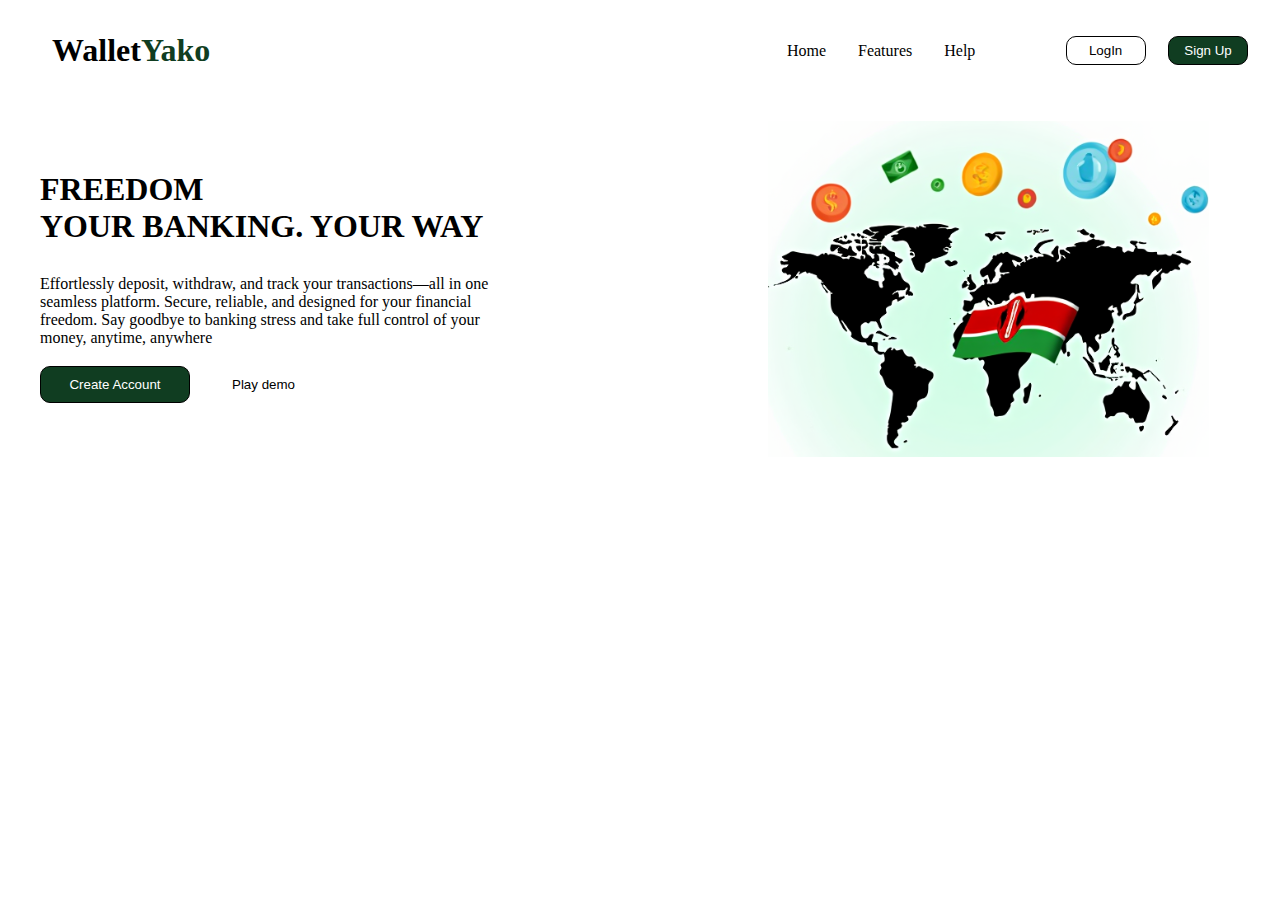
==== index.html @ 20c436d4 "added styles to he first section" ====
<!DOCTYPE html>
<html lang="en">
  <head>
    <meta charset="UTF-8" />
    <meta name="viewport" content="width=device-width, initial-scale=1.0" />
    <link
      href="https://unpkg.com/boxicons@2.1.4/css/boxicons.min.css"
      rel="stylesheet"
    />
    <link rel="stylesheet" href="style.css" />
    <title>WalletYako</title>
  </head>
  <body>
    <header>
    <nav>
      <h1 class="logo">Wallet<span class="logo2">Yako</span></h1>
      <ul class="nav-links">
        <li><a href="/">Home</a></li>
        <li><a href="features.html">Features</a></li>
        <li><a href="help">Help</a></li>
      </ul>
      <div class="nav-buttons">
        <button class="login">LogIn</button>
        <button class="sign-up">Sign Up</button>
      </div>
    </nav>
    </header>
    <section class="page1">
      <div class="left-section">
        <h1>
          FREEDOM<br />
          YOUR BANKING. YOUR WAY
        </h1>
        <p>
          Effortlessly deposit, withdraw, and track your transactions—all in one
          seamless platform. Secure, reliable, and designed for your financial
          freedom. Say goodbye to banking stress and take full control of your
          money, anytime, anywhere
        </p>
        <div class="buttons">
          <button class="create-account">Create Account</button>
          <button class="play-demo">Play demo</button>
        </div>
      </div>
      <div class="right-section">
        <figure>
          <img src="assets/Screenshot 2025-03-14 121704.png" alt="hero" />
        </figure>
      </div>
    </section>
  </body>
</html>
---- style.css ----
* {
  padding: 0;
  margin: 0;
  box-sizing: border-box;
}
nav {
  display: flex;
  padding: 32px;
  align-items: center;
  justify-content: space-between;
}
.nav-links {
  list-style: none;
  display: flex;
  gap: 2em;
  margin-left: 40%;
}
.nav-links a {
  text-decoration: none;
  color: black;
}
.nav-links a:hover {
  color: rgb(194, 207, 199);
}
.nav-buttons {
  display: flex;
  gap: 1.4em;
}
.login {
  padding: 6px;
  background-color: transparent;
  border: 1px solid black;
  border-radius: 10px;
  width: 80px;
}
.sign-up {
  padding: 6px;
  background-color: transparent;
  border: 1px solid black;
  border-radius: 10px;
  width: 80px;
  background-color: rgb(16, 61, 33);
  color: white;
}
.logo2 {
  color: rgb(16, 61, 33);
}
.logo {
  margin-left: 20px;
}
.page1 {
  display: flex;
  justify-content: space-between;
  margin-top: 20px;
}
.left-section {
  padding: 20px;
  width: 40%;
  margin-top: 30px;
  margin-left: 20px;
}
.left-section h1 {
  margin-bottom: 30px;
}
.left-section p {
  display: flex;
}
.right-section {
  width: 40%;
}
.buttons {
  display: flex;
  margin-top: 4%;
  gap: 2em;
}
.create-account {
  padding: 10px;
  border: 1px solid black;
  border-radius: 10px;
  color: white;
  background-color: rgb(16, 61, 33);
  width: 150px;
}
.create-account:hover {
  background-color: transparent;
  cursor: pointer;
  color: black;
}
.sign-up:hover {
  background-color: transparent;
  cursor: pointer;
  color: black;
}
.login:hover {
  background-color: rgb(16, 61, 33);
  color: white;
  cursor: pointer;
}
.play-demo {
  padding: 10px;
  border: none;
  background-color: white;
}
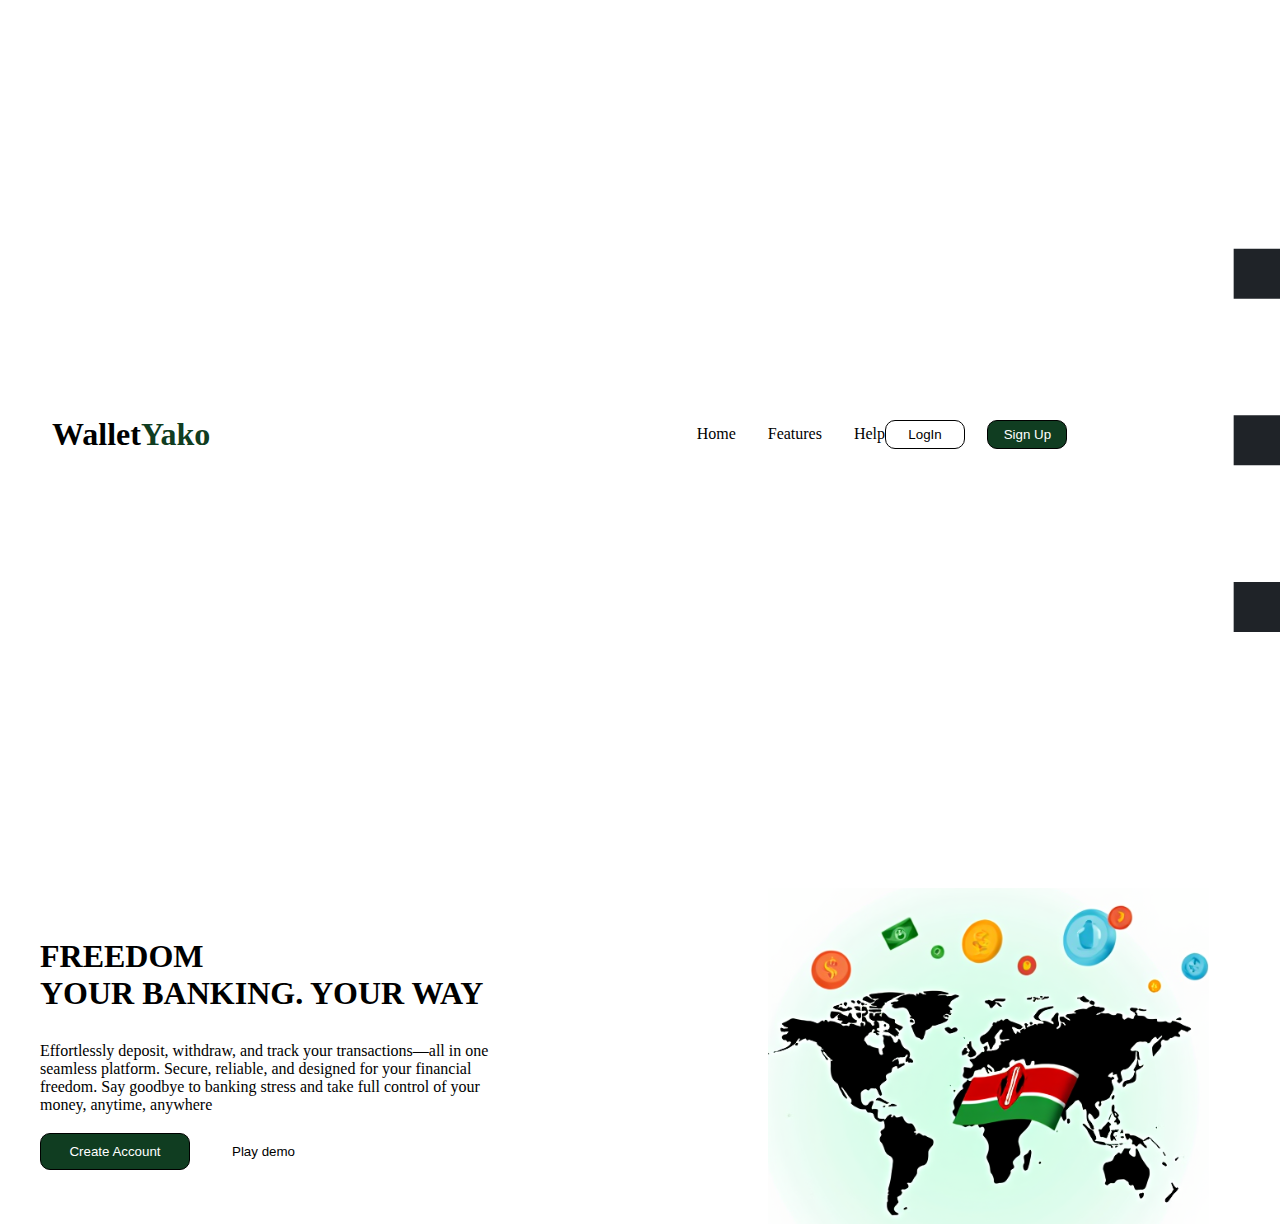
==== commit c902893d: "added a hamburger menu" ====
--- a/index.html
+++ b/index.html
@@ -12,18 +12,21 @@
   </head>
   <body>
     <header>
-    <nav>
-      <h1 class="logo">Wallet<span class="logo2">Yako</span></h1>
-      <ul class="nav-links">
-        <li><a href="/">Home</a></li>
-        <li><a href="features.html">Features</a></li>
-        <li><a href="help">Help</a></li>
-      </ul>
-      <div class="nav-buttons">
-        <button class="login">LogIn</button>
-        <button class="sign-up">Sign Up</button>
-      </div>
-    </nav>
+      <nav>
+        <h1 class="logo">Wallet<span class="logo2">Yako</span></h1>
+        <ul class="nav-links">
+          <li><a href="/">Home</a></li>
+          <li><a href="features.html">Features</a></li>
+          <li><a href="help">Help</a></li>
+        </ul>
+        <div class="nav-buttons">
+          <button class="login">LogIn</button>
+          <button class="sign-up">Sign Up</button>
+        </div>
+        <figure>
+          <img src="assets/hamburger-menu-svgrepo-com.svg" alt="ham" class="hamburger" />
+        </figure>
+      </nav>
     </header>
     <section class="page1">
       <div class="left-section">
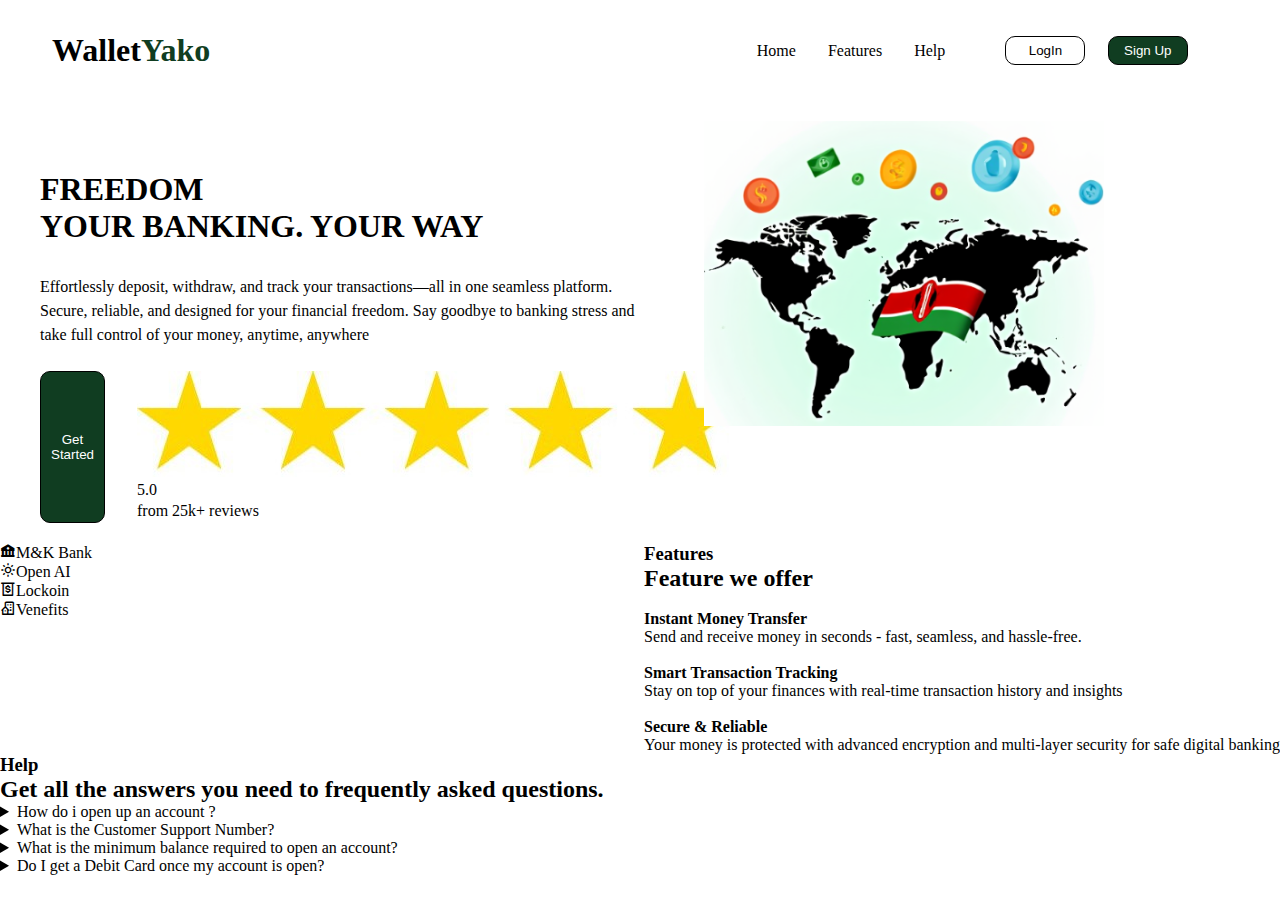
==== commit 29f3c02a: "code update" ====
--- a/index.html
+++ b/index.html
@@ -16,15 +16,19 @@
         <h1 class="logo">Wallet<span class="logo2">Yako</span></h1>
         <ul class="nav-links">
           <li><a href="/">Home</a></li>
-          <li><a href="features.html">Features</a></li>
-          <li><a href="help">Help</a></li>
+          <li><a href="#features">Features</a></li>
+          <li><a href="#help">Help</a></li>
         </ul>
         <div class="nav-buttons">
           <button class="login">LogIn</button>
           <button class="sign-up">Sign Up</button>
         </div>
         <figure>
-          <img src="assets/hamburger-menu-svgrepo-com.svg" alt="ham" class="hamburger" />
+          <img
+            src="assets/hamburger-menu-svgrepo-com.svg"
+            alt="ham"
+            class="hamburger"
+          />
         </figure>
       </nav>
     </header>
@@ -41,8 +45,14 @@
           money, anytime, anywhere
         </p>
         <div class="buttons">
-          <button class="create-account">Create Account</button>
-          <button class="play-demo">Play demo</button>
+          <button class="create-account">Get Started</button>
+          <div class="rate">
+            <figure>
+              <img src="assets/review.jpg" alt="" class="review" />
+            </figure>
+            <span class="rate1">5.0</span>
+            <p>from 25k+ reviews</p>
+          </div>
         </div>
       </div>
       <div class="right-section">
@@ -50,6 +60,65 @@
           <img src="assets/Screenshot 2025-03-14 121704.png" alt="hero" />
         </figure>
       </div>
+      <section class="partb">
+        <p><i class="bx bxs-bank"></i>M&K Bank</p>
+        <p><i class="bx bx-sun"></i>Open AI</p>
+        <p><i class="bx bx-money-withdraw"></i>Lockoin</p>
+        <p><i class="bx bx-building-house"></i>Venefits</p>
+      </section>
+      <section id="features">
+        <header class="feature-head">
+          <h3>Features</h3>
+          <h2>Feature we offer</h2>
+        </header>
+      <section class="features-content">
+        <div>
+          <figure><img src="" alt="" /></figure>
+          <h4>Instant Money Transfer</h4>
+          <p>
+            Send and receive money in seconds - fast, seamless, and hassle-free.
+          </p>
+        </div>
+        <div>
+          <figure><img src="" alt="" /></figure>
+          <h4>Smart Transaction Tracking</h4>
+          <p>
+            Stay on top of your finances with real-time transaction history and
+            insights
+          </p>
+        </div>
+        <div>
+          <figure>
+            <img src="" alt="" />
+          </figure>
+          <h4>Secure & Reliable</h4>
+          <p>
+            Your money is protected with advanced encryption and multi-layer
+            security for safe digital banking
+          </p>
+        </div>
+      </section>
+      </section>
+    </section>
+    <section id="help">
+      <h3>Help</h3>
+      <h2>Get all the answers you need to frequently asked questions.</h2>
+    </section>
+    <section class="help-faq">
+      <details>
+        <summary>How do i open up an account ?</summary>
+      </details>
+      <details>
+        <summary>What is the Customer Support Number?</summary>
+      </details>
+      <details>
+        <summary>
+          What is the minimum balance required to open an account?
+        </summary>
+      </details>
+      <details>
+        <summary>Do I get a Debit Card once my account is open?</summary>
+      </details>
     </section>
   </body>
 </html>
--- a/style.css
+++ b/style.css
@@ -2,6 +2,11 @@
   padding: 0;
   margin: 0;
   box-sizing: border-box;
+}
+.hamburger {
+  width: 40px;
+  cursor: pointer;
+  display: none;
 }
 nav {
   display: flex;
@@ -52,10 +57,11 @@
   display: flex;
   justify-content: space-between;
   margin-top: 20px;
+  flex-wrap: wrap;
 }
 .left-section {
   padding: 20px;
-  width: 40%;
+  width: 50%;
   margin-top: 30px;
   margin-left: 20px;
 }
@@ -64,9 +70,15 @@
 }
 .left-section p {
   display: flex;
+  line-height: 1.5;
 }
 .right-section {
-  width: 40%;
+  width: 45%;
+}
+.right-section img {
+  width: 100%;
+  max-width: 400px;
+  height: auto;
 }
 .buttons {
   display: flex;
@@ -101,3 +113,26 @@
   border: none;
   background-color: white;
 }
+@media (max-width: 768px) {
+  .nav-links,
+  .nav-buttons {
+    display: none;
+    flex-direction: column;
+    text-align: center;
+  }
+  .hamburger {
+    display: block;
+  }
+  .page1 {
+    flex-direction: column;
+    text-align: center;
+  }
+  .left-section,
+  .right-section {
+    width: 100%;
+  }
+  .buttons {
+    flex-direction: column-reverse;
+    align-items: center;
+  }
+}
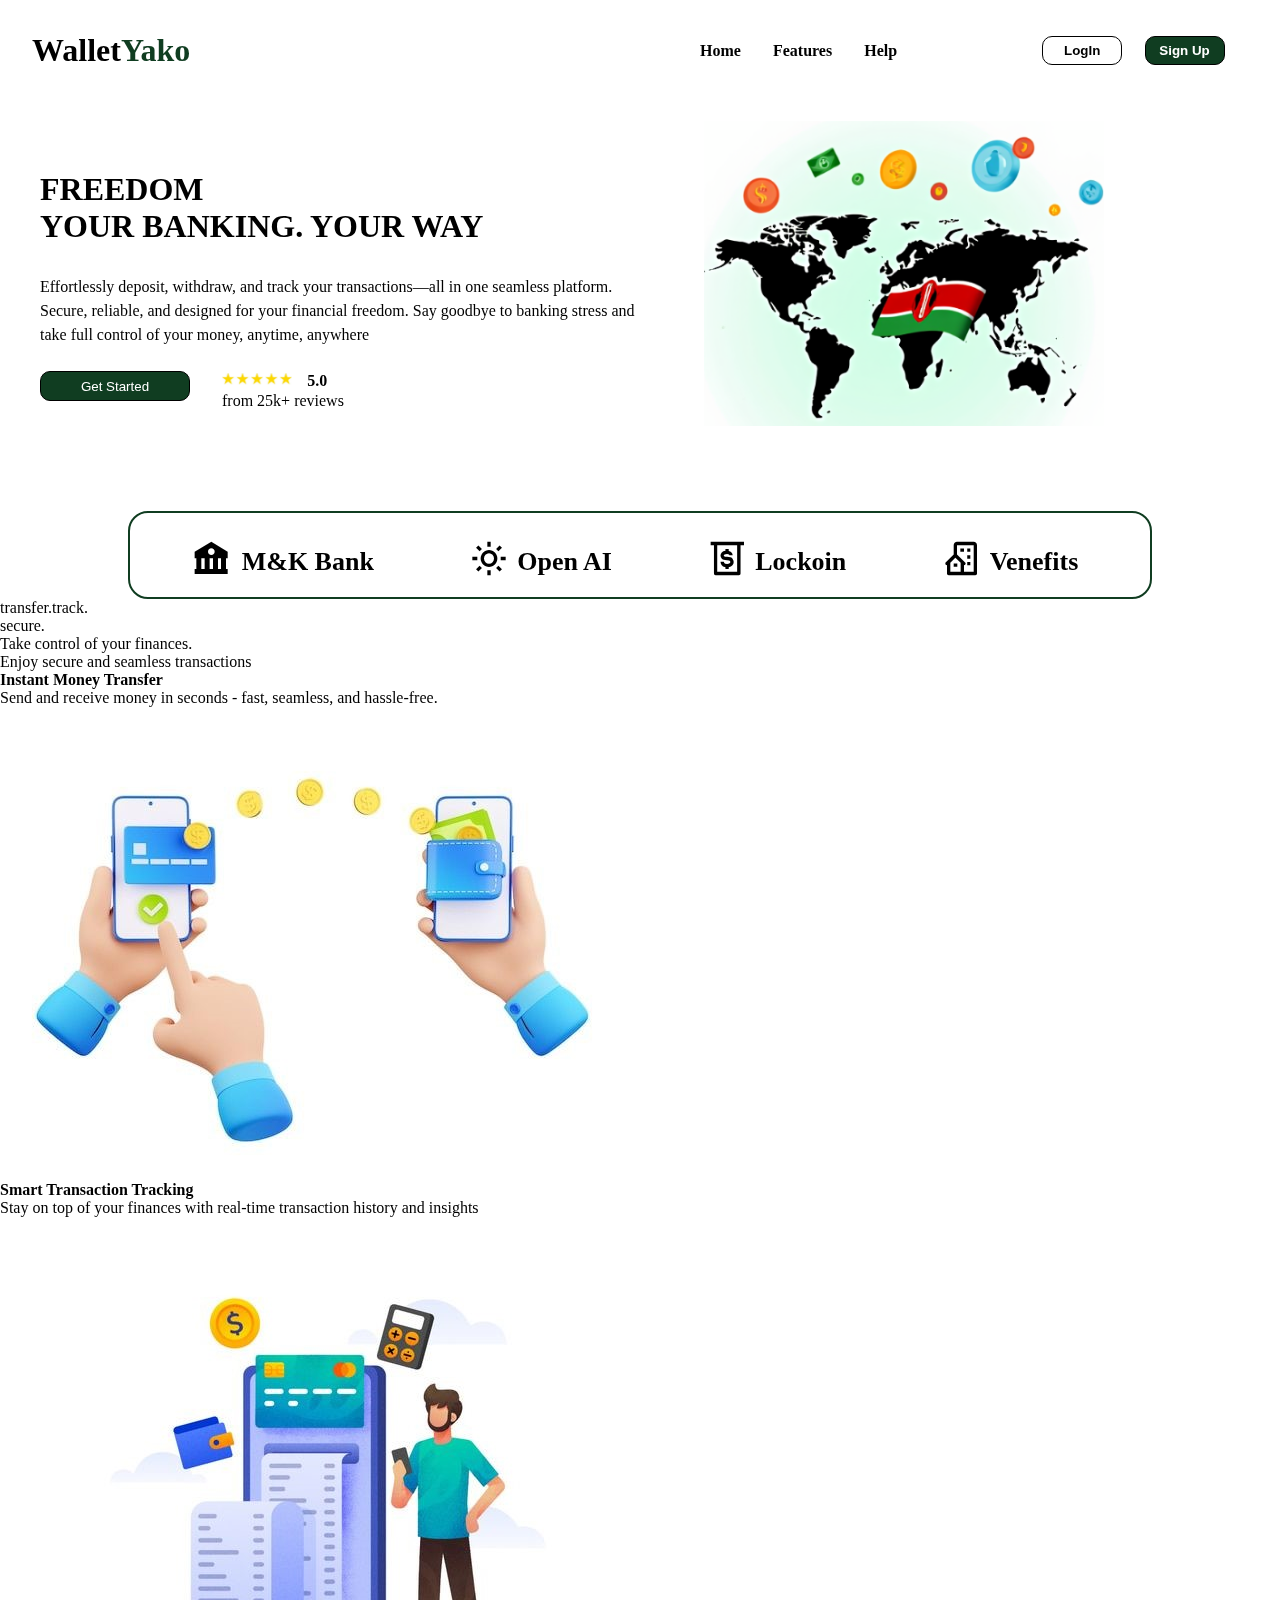
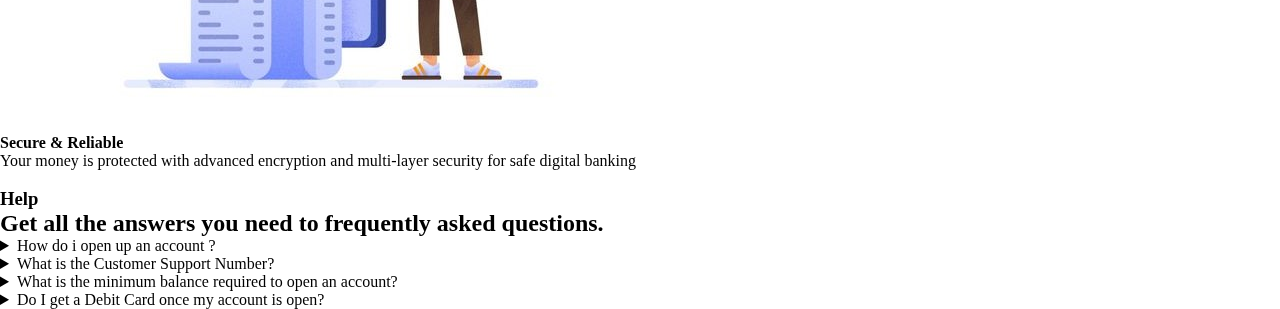
==== commit f4ccf44c: "developed features section" ====
--- a/index.html
+++ b/index.html
@@ -11,8 +11,8 @@
     <title>WalletYako</title>
   </head>
   <body>
-    <header>
-      <nav>
+    <section class="pageOne">
+           <nav>
         <h1 class="logo">Wallet<span class="logo2">Yako</span></h1>
         <ul class="nav-links">
           <li><a href="/">Home</a></li>
@@ -48,7 +48,7 @@
           <button class="create-account">Get Started</button>
           <div class="rate">
             <figure>
-              <img src="assets/review.jpg" alt="" class="review" />
+              <img src="assets/review.png" alt="" class="review" />
             </figure>
             <span class="rate1">5.0</span>
             <p>from 25k+ reviews</p>
@@ -66,38 +66,65 @@
         <p><i class="bx bx-money-withdraw"></i>Lockoin</p>
         <p><i class="bx bx-building-house"></i>Venefits</p>
       </section>
+    </section>
+      
       <section id="features">
-        <header class="feature-head">
-          <h3>Features</h3>
-          <h2>Feature we offer</h2>
-        </header>
-      <section class="features-content">
-        <div>
-          <figure><img src="" alt="" /></figure>
-          <h4>Instant Money Transfer</h4>
-          <p>
-            Send and receive money in seconds - fast, seamless, and hassle-free.
-          </p>
-        </div>
-        <div>
-          <figure><img src="" alt="" /></figure>
-          <h4>Smart Transaction Tracking</h4>
-          <p>
-            Stay on top of your finances with real-time transaction history and
-            insights
-          </p>
-        </div>
-        <div>
-          <figure>
-            <img src="" alt="" />
-          </figure>
-          <h4>Secure & Reliable</h4>
-          <p>
-            Your money is protected with advanced encryption and multi-layer
-            security for safe digital banking
-          </p>
-        </div>
-      </section>
+         <section class="sectionA">
+          <p>transfer.track.<br>
+            secure.</p>
+            <span>Take control of your finances.<br>
+Enjoy secure and seamless transactions</span>
+
+        </section>
+        <section class="features-content">
+          <div> 
+            <div class="div2"> 
+            <h4>Instant Money Transfer</h4>
+            <p>
+              Send and receive money in seconds - fast, seamless, and
+              hassle-free.
+            </p>  
+            </div>
+            <figure>
+              <img
+                src="assets/transfer.jpg"
+                alt=""
+              />
+            </figure>
+          </div>
+          <div >
+            <div class="div2">
+            <h4>Smart Transaction Tracking</h4>
+            <p>
+              Stay on top of your finances with real-time transaction history
+              and insights
+            </p>  
+            </div>
+            <figure>
+              <img
+                src="assets/track.jpg"
+                alt="track"
+              />
+            </figure>
+          </div>
+          <div>
+            <div class="div2">
+             <h4>Secure & Reliable</h4>
+            <p>
+              Your money is protected with advanced encryption and multi-layer
+              security for safe digital banking
+            </p> 
+            </div>
+            
+            <figure>
+              <img
+                src="https://img.freepik.com/free-photo/online-payment-security-concept-3d-phone-bill_107791-16722.jpg"
+                alt=""
+              />
+            </figure>
+          </div>
+        </section>
+       
       </section>
     </section>
     <section id="help">
--- a/style.css
+++ b/style.css
@@ -3,11 +3,20 @@
   margin: 0;
   box-sizing: border-box;
 }
+body {
+  background-image: url(https://i.pinimg.com/736x/2c/68/97/2c68979de1d5babaa8306c4c79259e2e.jpg);
+  background-repeat: no-repeat;
+  background-position: center;
+  background-size: cover;
+  backdrop-filter: blur(20px);
+}
+
 .hamburger {
   width: 40px;
   cursor: pointer;
   display: none;
 }
+
 nav {
   display: flex;
   padding: 32px;
@@ -23,6 +32,7 @@
 .nav-links a {
   text-decoration: none;
   color: black;
+  font-weight: 600;
 }
 .nav-links a:hover {
   color: rgb(194, 207, 199);
@@ -30,6 +40,7 @@
 .nav-buttons {
   display: flex;
   gap: 1.4em;
+  margin-left: 10%;
 }
 .login {
   padding: 6px;
@@ -37,8 +48,10 @@
   border: 1px solid black;
   border-radius: 10px;
   width: 80px;
+  font-weight: 600;
 }
 .sign-up {
+  font-weight: 600;
   padding: 6px;
   background-color: transparent;
   border: 1px solid black;
@@ -50,9 +63,7 @@
 .logo2 {
   color: rgb(16, 61, 33);
 }
-.logo {
-  margin-left: 20px;
-}
+
 .page1 {
   display: flex;
   justify-content: space-between;
@@ -86,12 +97,31 @@
   gap: 2em;
 }
 .create-account {
-  padding: 10px;
+  /* padding: 10px; */
   border: 1px solid black;
   border-radius: 10px;
   color: white;
   background-color: rgb(16, 61, 33);
   width: 150px;
+  height: 30px;
+}
+.review {
+  width: 70px;
+}
+.rate span {
+  position: relative;
+  left: 70%;
+  top: -29%;
+  font-weight: 600;
+}
+
+.rate p {
+  position: relative;
+  top: -30%;
+}
+.rate span2 {
+  position: relative;
+  left: -15%;
 }
 .create-account:hover {
   background-color: transparent;
@@ -113,12 +143,48 @@
   border: none;
   background-color: white;
 }
+.partb {
+  margin-top: 60px;
+  width: 100%;
+  display: flex;
+  align-items: center;
+  justify-content: space-around;
+  padding: 20px;
+  font-size: 26px;
+  font-weight: 600;
+  border: 2px solid rgb(16, 61, 33);
+  width: 80%;
+  margin-left: 10%;
+  border-radius: 20px;
+}
+.partb i {
+  font-size: 40px;
+  position: relative;
+  bottom: -6px;
+  left: -6%;
+
+}
+
+.feature-head {
+  display: flex;
+  align-items: center;
+  justify-content: center;
+  flex-direction: column;
+  width: 90vw;
+  padding: 20px;
+  margin-top: 10px;
+}
+
 @media (max-width: 768px) {
   .nav-links,
   .nav-buttons {
-    display: none;
+    visibility: hidden;
     flex-direction: column;
     text-align: center;
+  }
+  .rate span {
+    position: relative;
+    left: 0;
   }
   .hamburger {
     display: block;
@@ -126,13 +192,20 @@
   .page1 {
     flex-direction: column;
     text-align: center;
+    position: relative;
   }
   .left-section,
   .right-section {
     width: 100%;
+    margin-left: 25px;
   }
   .buttons {
     flex-direction: column-reverse;
     align-items: center;
   }
-}
+  .partb {
+    display: flex;
+    flex-direction: column;
+    margin-left: 25px;
+  }
+}
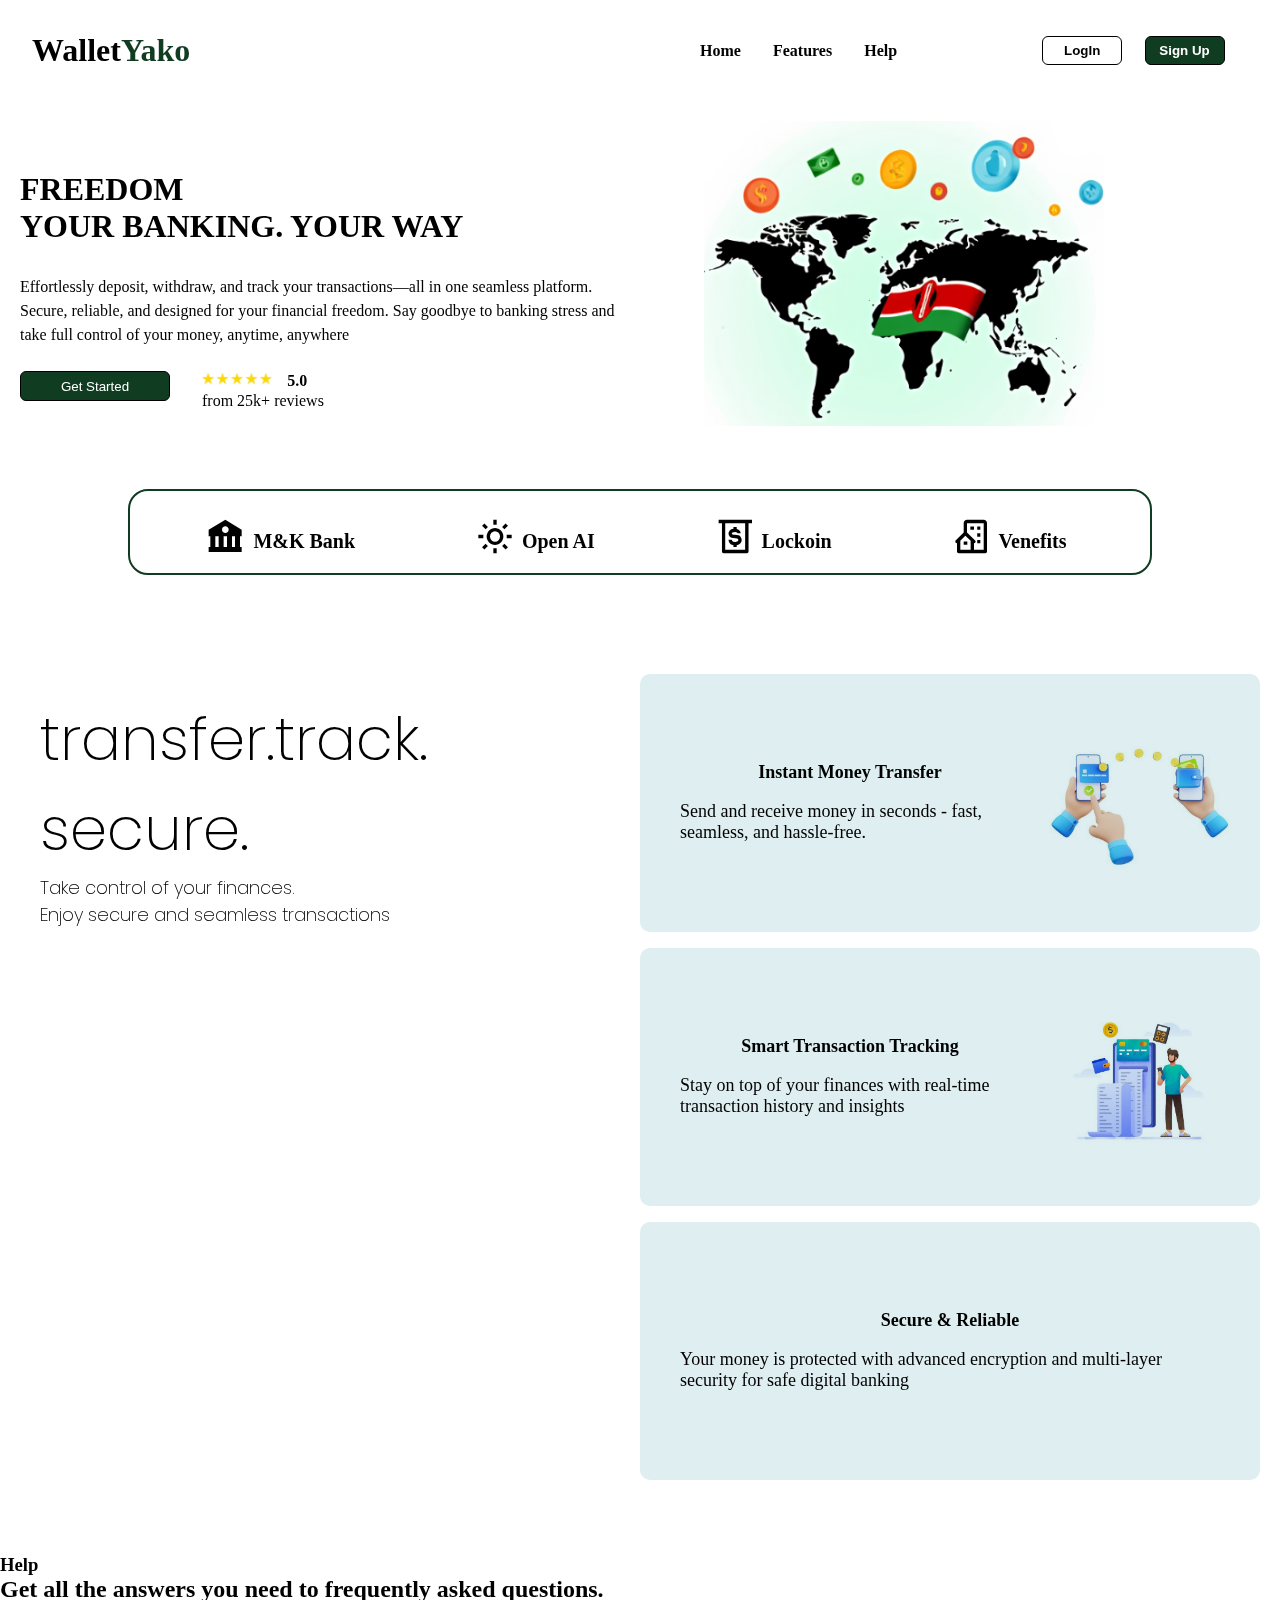
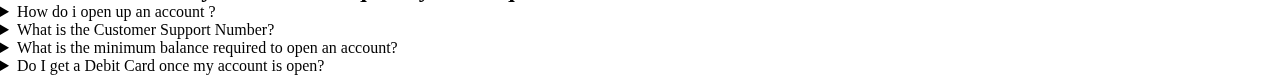
==== commit c3c3d3f8: "code update" ====
--- a/index.html
+++ b/index.html
@@ -20,7 +20,7 @@
           <li><a href="#help">Help</a></li>
         </ul>
         <div class="nav-buttons">
-          <button class="login">LogIn</button>
+          <button class="login"><a href="forms/login.html" style="text-decoration: none; color: black;">LogIn</a></button>
           <button class="sign-up">Sign Up</button>
         </div>
         <figure>
--- a/style.css
+++ b/style.css
@@ -1,3 +1,4 @@
+@import url("https://fonts.googleapis.com/css2?family=Poppins:ital,wght@0,100;0,200;0,300;0,400;0,500;0,600;0,700;0,800;0,900;1,100;1,200;1,300;1,400;1,500;1,600;1,700;1,800;1,900&display=swap");
 * {
   padding: 0;
   margin: 0;
@@ -9,6 +10,7 @@
   background-position: center;
   background-size: cover;
   backdrop-filter: blur(20px);
+  
 }
 
 .hamburger {
@@ -46,7 +48,7 @@
   padding: 6px;
   background-color: transparent;
   border: 1px solid black;
-  border-radius: 10px;
+  border-radius: 6px;
   width: 80px;
   font-weight: 600;
 }
@@ -55,7 +57,7 @@
   padding: 6px;
   background-color: transparent;
   border: 1px solid black;
-  border-radius: 10px;
+  border-radius: 6px;
   width: 80px;
   background-color: rgb(16, 61, 33);
   color: white;
@@ -74,7 +76,7 @@
   padding: 20px;
   width: 50%;
   margin-top: 30px;
-  margin-left: 20px;
+  margin-right: 20px;
 }
 .left-section h1 {
   margin-bottom: 30px;
@@ -99,7 +101,7 @@
 .create-account {
   /* padding: 10px; */
   border: 1px solid black;
-  border-radius: 10px;
+  border-radius: 6px;
   color: white;
   background-color: rgb(16, 61, 33);
   width: 150px;
@@ -107,6 +109,8 @@
 }
 .review {
   width: 70px;
+  mix-blend-mode: multiply;
+  background: transparent;
 }
 .rate span {
   position: relative;
@@ -134,7 +138,7 @@
   color: black;
 }
 .login:hover {
-  background-color: rgb(16, 61, 33);
+  background-color: rgb(145, 194, 164);
   color: white;
   cursor: pointer;
 }
@@ -144,35 +148,76 @@
   background-color: white;
 }
 .partb {
-  margin-top: 60px;
-  width: 100%;
   display: flex;
   align-items: center;
   justify-content: space-around;
-  padding: 20px;
-  font-size: 26px;
+  flex-wrap: wrap;
+  padding: 20px;
+  font-size: 20px;
   font-weight: 600;
   border: 2px solid rgb(16, 61, 33);
+  border-radius: 20px;
   width: 80%;
-  margin-left: 10%;
-  border-radius: 20px;
+  margin: 3% auto;
+  text-align: center;
 }
 .partb i {
   font-size: 40px;
   position: relative;
   bottom: -6px;
   left: -6%;
-
-}
-
-.feature-head {
-  display: flex;
+}
+#features {
+  display: flex;
+  padding: 20px;
+  margin-top: 40px;
+  height: 100vh;
+}
+ 
+.sectionA {
+  width: 50%;
+  padding: 20px;
+}
+.sectionA p {
+  font-size: 60px;
+  font-family: "Poppins", sans-serif;
+  font-weight: 200;
+}
+.sectionA span {
+  font-size: 18px;
+  font-family: "Poppins", sans-serif;
+  font-weight: 200;
+}
+.features-content img {
+  width: 200px;
+  mix-blend-mode: multiply;
+}
+.features-content {
+  display: flex;
+  width: 50%;
+  flex-direction: column;
+  gap: 1em;
+}
+.features-content div {
+  padding: 20px;
+  border-radius: 10px;
+  background-color: rgb(222, 238, 241);
+  display: flex;
+  height: 30%;
   align-items: center;
-  justify-content: center;
-  flex-direction: column;
-  width: 90vw;
-  padding: 20px;
-  margin-top: 10px;
+}
+
+.features-content .div2 {
+  display: flex;
+  flex-direction: column;
+  height: auto;
+  padding: 20px;
+  font-size: 18px;
+  gap: 1em;
+}
+.features-content figure {
+  position: relative;
+  background-color: rgb(222, 238, 241);
 }
 
 @media (max-width: 768px) {
@@ -182,6 +227,7 @@
     flex-direction: column;
     text-align: center;
   }
+ 
   .rate span {
     position: relative;
     left: 0;
@@ -193,6 +239,7 @@
     flex-direction: column;
     text-align: center;
     position: relative;
+    margin-top: -20%;
   }
   .left-section,
   .right-section {
@@ -206,6 +253,25 @@
   .partb {
     display: flex;
     flex-direction: column;
-    margin-left: 25px;
-  }
-}
+    margin-left: 20%;
+  }
+ #features{
+  height: auto;
+  display: flex;
+  flex-direction: column;
+ }
+ .sectionA p{
+  display: none;
+ }
+.features-content div{
+  width: 100vw;
+  display: flex;
+  flex-direction: column;
+}
+.features-content{
+  margin-left: 16px;
+}
+
+ 
+ 
+}
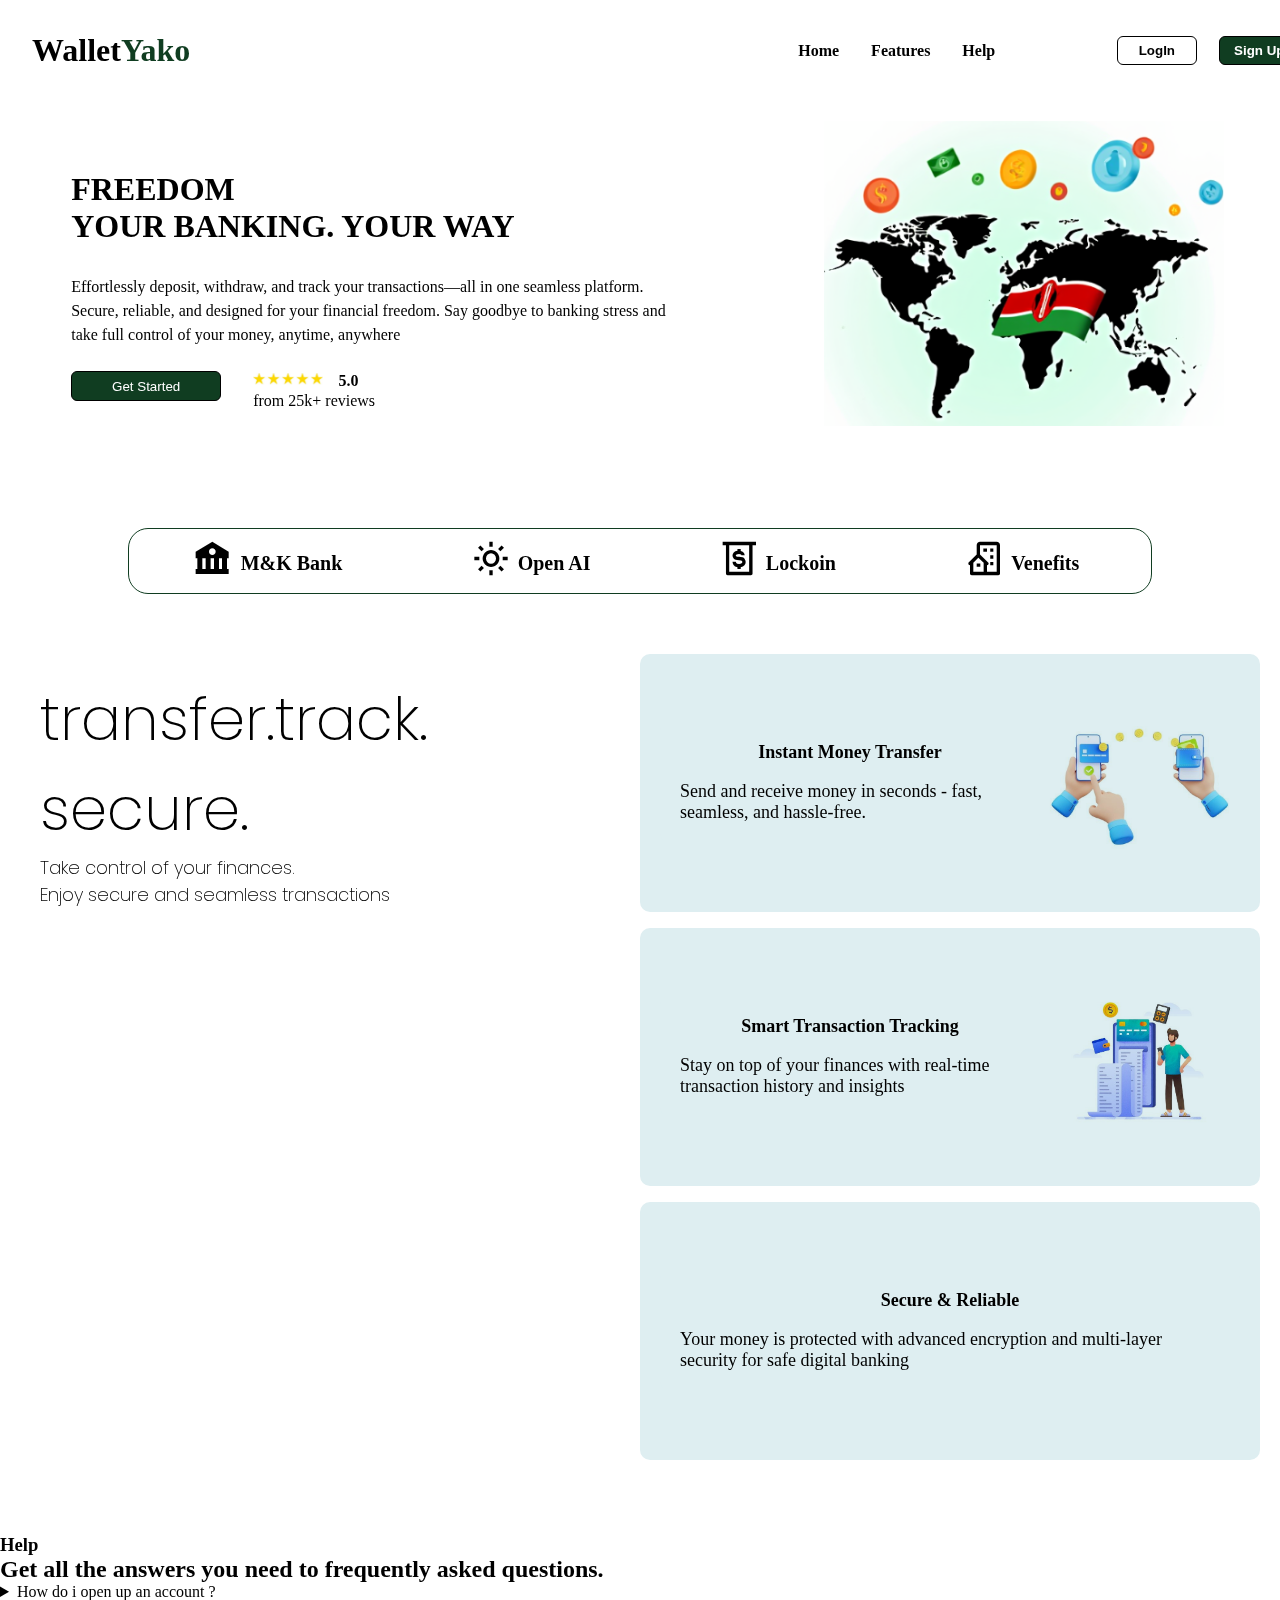
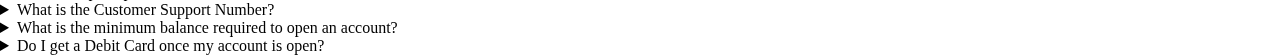
==== commit cd6a3fa4: "Fixed hamburger menu and improved responsive design" ====
--- a/index.html
+++ b/index.html
@@ -23,7 +23,7 @@
           <button class="login"><a href="forms/login.html" style="text-decoration: none; color: black;">LogIn</a></button>
           <button class="sign-up">Sign Up</button>
         </div>
-        <figure>
+        <figure >
           <img
             src="assets/hamburger-menu-svgrepo-com.svg"
             alt="ham"
--- a/style.css
+++ b/style.css
@@ -9,16 +9,13 @@
   background-repeat: no-repeat;
   background-position: center;
   background-size: cover;
-  backdrop-filter: blur(20px);
-  
-}
-
+  backdrop-filter: blur(30px);
+}
 .hamburger {
   width: 40px;
   cursor: pointer;
   display: none;
 }
-
 nav {
   display: flex;
   padding: 32px;
@@ -29,7 +26,7 @@
   list-style: none;
   display: flex;
   gap: 2em;
-  margin-left: 40%;
+  margin-left: 50%;
 }
 .nav-links a {
   text-decoration: none;
@@ -76,7 +73,7 @@
   padding: 20px;
   width: 50%;
   margin-top: 30px;
-  margin-right: 20px;
+  margin-left: 4%;
 }
 .left-section h1 {
   margin-bottom: 30px;
@@ -89,9 +86,10 @@
   width: 45%;
 }
 .right-section img {
-  width: 100%;
+  width: 80%;
   max-width: 400px;
   height: auto;
+  margin-left: 120px;
 }
 .buttons {
   display: flex;
@@ -152,13 +150,14 @@
   align-items: center;
   justify-content: space-around;
   flex-wrap: wrap;
-  padding: 20px;
+  padding: 4px 4px 18px 4px;
   font-size: 20px;
   font-weight: 600;
-  border: 2px solid rgb(16, 61, 33);
+  border: 1px solid rgb(16, 61, 33);
   border-radius: 20px;
   width: 80%;
-  margin: 3% auto;
+  margin-top: 6%;
+  margin-left: 10%;
   text-align: center;
 }
 .partb i {
@@ -173,7 +172,7 @@
   margin-top: 40px;
   height: 100vh;
 }
- 
+
 .sectionA {
   width: 50%;
   padding: 20px;
@@ -221,30 +220,43 @@
 }
 
 @media (max-width: 768px) {
+  html,
+  body {
+    overflow-x: hidden;
+  }
   .nav-links,
   .nav-buttons {
     visibility: hidden;
     flex-direction: column;
     text-align: center;
   }
- 
+
   .rate span {
     position: relative;
     left: 0;
   }
   .hamburger {
     display: block;
-  }
+    cursor: pointer;
+    display: block;
+    position: absolute;
+    right: 20px;
+    top: 68px;
+  }
+
   .page1 {
     flex-direction: column;
     text-align: center;
     position: relative;
     margin-top: -20%;
   }
-  .left-section,
+  .left-section {
+    width: 100%;
+    margin-left: -1%;
+  }
   .right-section {
     width: 100%;
-    margin-left: 25px;
+    margin-left: -20%;
   }
   .buttons {
     flex-direction: column-reverse;
@@ -253,25 +265,22 @@
   .partb {
     display: flex;
     flex-direction: column;
-    margin-left: 20%;
-  }
- #features{
-  height: auto;
-  display: flex;
-  flex-direction: column;
- }
- .sectionA p{
-  display: none;
- }
-.features-content div{
-  width: 100vw;
-  display: flex;
-  flex-direction: column;
-}
-.features-content{
-  margin-left: 16px;
-}
-
- 
- 
-}
+    margin-left: 10%;
+  }
+  #features {
+    height: auto;
+    display: flex;
+    flex-direction: column;
+  }
+  .sectionA p {
+    display: none;
+  }
+  .features-content div {
+    width: 100vw;
+    display: flex;
+    flex-direction: column;
+  }
+  .features-content {
+    margin-left: -7%;
+  }
+}
